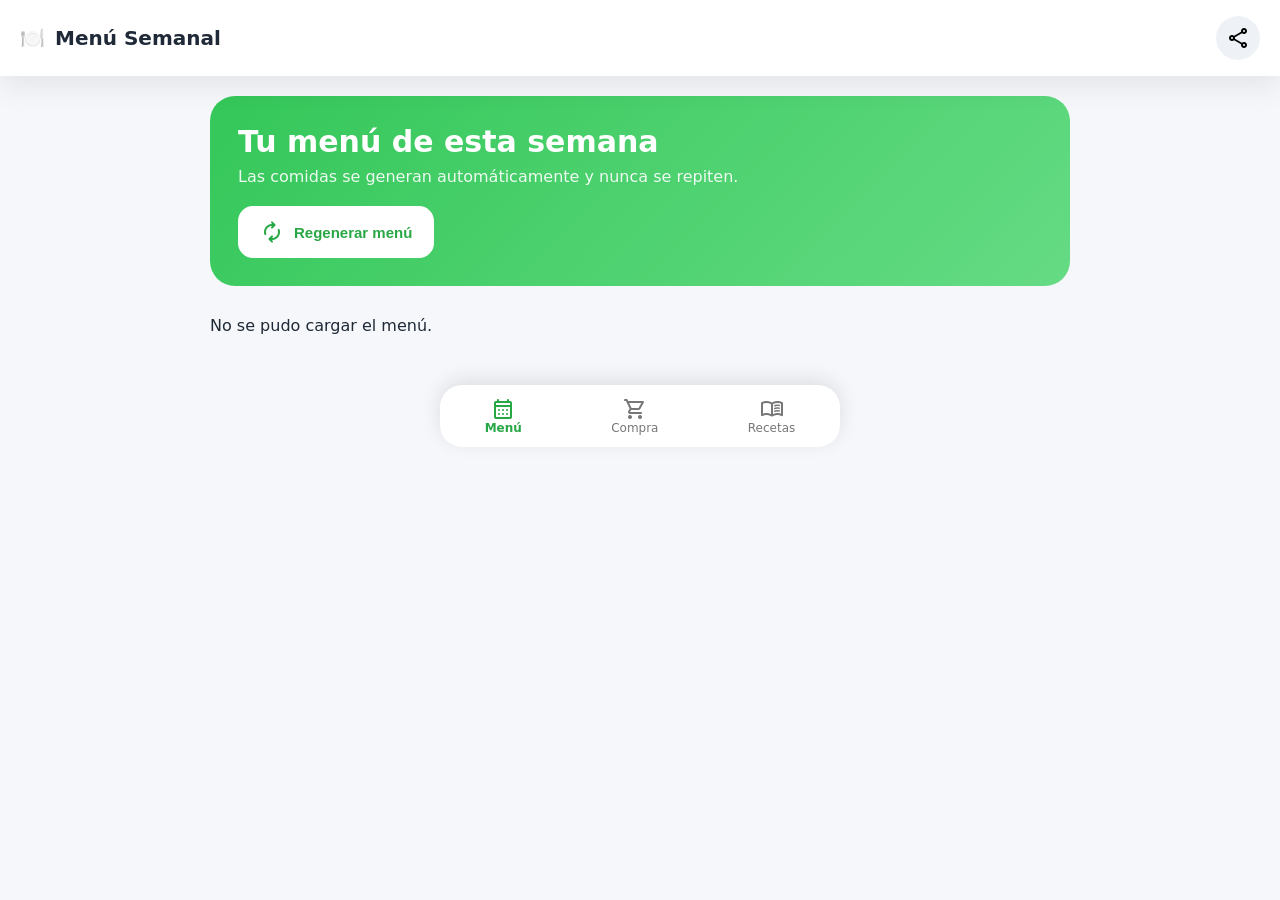
==== frontend/index.html @ f9eafb30 "haciendo el frontend" ====
<!DOCTYPE html>
<html lang="es">
<head>
    <meta charset="UTF-8">
    <meta name="viewport" content="width=device-width, initial-scale=1.0">
    <title>Mi Menú Semanal</title>

    <link rel="stylesheet" href="style.css">

    <!-- Iconos Material Symbols -->
    <link href="https://fonts.googleapis.com/css2?family=Material+Symbols+Rounded" rel="stylesheet">
</head>
<body>

<header class="topbar">

    <div class="logo">
        🍽️ <span>Menú Semanal</span>
    </div>

    <button class="icon-button" id="shareMenuButton">
        <span class="material-symbols-rounded">share</span>
    </button>

</header>

<!-- Dropdown compartir -->

<div class="dropdown hidden" id="shareDropdown">

    <button onclick="shareMenu('copy')">
        <span class="material-symbols-rounded">content_copy</span>
        Copiar
    </button>

    <button onclick="shareMenu('whatsapp')">
        <span class="material-symbols-rounded">chat</span>
        WhatsApp
    </button>

    <button onclick="shareMenu('email')">
        <span class="material-symbols-rounded">mail</span>
        Email
    </button>

</div>


<main class="container">

    <section class="hero">

        <h1>Tu menú de esta semana</h1>

        <p>Las comidas se generan automáticamente y nunca se repiten.</p>

        <button class="primary" id="generateButton">
            <span class="material-symbols-rounded">autorenew</span>
            Regenerar menú
        </button>

    </section>


    <section id="weekGrid" class="week-grid">

        <!-- Se rellenará desde JS -->

    </section>

</main>

<!-- Navegación móvil -->

<nav class="bottom-nav">

    <a href="index.html" class="active">
        <span class="material-symbols-rounded">calendar_month</span>
        Menú
    </a>

    <a href="lista_compra.html">
        <span class="material-symbols-rounded">shopping_cart</span>
        Compra
    </a>

    <a href="agregar_recetas.html">
        <span class="material-symbols-rounded">menu_book</span>
        Recetas
    </a>

</nav>


<!-- Modal -->

<div id="modal" class="modal hidden">

    <div class="modal-content">

        <span class="material-symbols-rounded modal-icon">
            warning
        </span>

        <h2>¿Generar un nuevo menú?</h2>

        <p>
            El menú actual se sustituirá por otro completamente aleatorio.
        </p>

        <div class="modal-buttons">

            <button class="secondary" id="cancelModal">
                Cancelar
            </button>

            <button class="danger" id="confirmModal">
                Sí, regenerar
            </button>

        </div>

    </div>

</div>

<script src="script.js"></script>

</body>
</html>
---- frontend/style.css ----
:root{

    --green:#34C759;
    --green-dark:#28A745;
    --orange:#FF9F0A;

    --background:#F5F7FA;
    --surface:#FFFFFF;

    --text:#1F2937;
    --muted:#6B7280;

    --danger:#EF4444;

    --shadow:0 10px 30px rgba(0,0,0,.08);

    --radius:18px;

}

*{
    margin:0;
    padding:0;
    box-sizing:border-box;
}

body{

    background:var(--background);
    font-family:Inter,system-ui,sans-serif;
    color:var(--text);
    padding-bottom:90px;

}

.container{
    padding:20px;
    max-width:900px;
    margin:auto;
}

.topbar{

    position:sticky;
    top:0;
    z-index:100;

    display:flex;
    justify-content:space-between;
    align-items:center;

    background:var(--surface);
    padding:16px 20px;

    box-shadow:var(--shadow);

}

.logo{

    font-weight:700;
    display:flex;
    gap:10px;
    align-items:center;
    font-size:20px;

}

.icon-button{

    width:44px;
    height:44px;

    border:none;
    border-radius:50%;

    background:#EEF2F7;

    display:flex;
    align-items:center;
    justify-content:center;

    cursor:pointer;

}

.material-symbols-rounded{
    font-size:24px;
}

/* Hero */

.hero{

    background:linear-gradient(135deg,var(--green),#65DB84);

    color:white;
    padding:28px;
    border-radius:25px;

    margin-bottom:30px;

}

.hero h1{
    font-size:30px;
    margin-bottom:8px;
}

.hero p{
    opacity:.9;
    margin-bottom:20px;
}

/* Botones */

button{

    cursor:pointer;
    border:none;

    transition:.2s;

    font-size:15px;

}

button:hover{
    transform:translateY(-2px);
}

.primary{

    background:white;
    color:var(--green-dark);

    padding:14px 22px;

    border-radius:15px;

    display:flex;
    align-items:center;
    gap:10px;

    font-weight:700;

}

.secondary{

    background:#E5E7EB;
    color:#111827;

    padding:12px 20px;
    border-radius:15px;

}

.danger{

    background:var(--danger);
    color:white;

    padding:12px 20px;
    border-radius:15px;

}

/* Tarjetas semana */

.week-grid{

    display:grid;
    grid-template-columns:repeat(auto-fit,minmax(220px,1fr));
    gap:18px;

}

.day-card{

    background:var(--surface);
    border-radius:22px;
    padding:18px;

    box-shadow:var(--shadow);

    display:flex;
    flex-direction:column;
    gap:12px;

}

.day-header{

    display:flex;
    justify-content:space-between;
    align-items:center;

}

.day-header h3{
    color:var(--green-dark);
}

.food{

    font-size:18px;
    font-weight:600;
}

.food small{

    display:block;
    color:var(--muted);
    margin-top:6px;

}

/* Navegación inferior */

.bottom-nav{

    position:fixed;
    bottom:0;
    left:0;
    width:100%;

    background:white;

    display:flex;
    justify-content:space-around;

    box-shadow:0 -5px 20px rgba(0,0,0,.1);

    padding:12px 0;

}

.bottom-nav a{

    text-decoration:none;
    color:#777;

    display:flex;
    flex-direction:column;
    align-items:center;

    font-size:12px;

}

.bottom-nav a.active{
    color:var(--green-dark);
    font-weight:bold;
}

/* Dropdown compartir */

.dropdown{

    position:absolute;
    top:72px;
    right:20px;

    width:180px;

    background:white;

    border-radius:18px;
    box-shadow:var(--shadow);

    overflow:hidden;

}

.dropdown button{

    width:100%;

    display:flex;
    align-items:center;
    gap:12px;

    padding:14px;

    background:none;

}

.dropdown button:hover{
    background:#F3F4F6;
}

/* Modal */

.modal{

    position:fixed;
    inset:0;

    background:rgba(0,0,0,.4);

    display:flex;
    justify-content:center;
    align-items:center;

    padding:20px;

}

.modal-content{

    background:white;

    width:100%;
    max-width:360px;

    padding:28px;
    border-radius:24px;

    text-align:center;

    box-shadow:var(--shadow);

}

.modal-icon{

    color:var(--orange);
    font-size:48px;
    margin-bottom:10px;

}

.modal-buttons{

    display:flex;
    gap:12px;
    margin-top:24px;

}

.modal-buttons button{
    flex:1;
}

/* Utilidades */

.hidden{
    display:none;
}

/* Tablet */

@media (min-width:768px){

    body{
        padding-bottom:30px;
    }

    .bottom-nav{

        position:static;

        margin:30px auto 0;
        width:400px;

        border-radius:22px;

    }

}


/* ========= HERO COLORES ========= */

.shoppingHero{
    background:linear-gradient(135deg,#FF9F0A,#FFCC66);
}

.recipeHero{
    background:linear-gradient(135deg,#34C759,#4ADE80);
}

/* ========= LISTA COMPRA ========= */

.shopping-list{
    display:flex;
    flex-direction:column;
    gap:14px;
}

.shopping-item{
    display:flex;
    align-items:center;
    gap:16px;
    background:white;
    padding:16px;
    border-radius:18px;
    box-shadow:var(--shadow);
}

.shopping-item input[type=checkbox]{
    width:24px;
    height:24px;
    accent-color:var(--green);
}

.shopping-info{
    display:flex;
    flex-direction:column;
}

.shopping-info span{
    color:var(--muted);
    font-size:14px;
}

/* ========= FORMULARIO RECETAS ========= */

.recipe-form{
    display:flex;
    flex-direction:column;
    gap:14px;
}

.recipe-form label{
    font-weight:600;
}

.recipe-form input{
    padding:14px;
    border-radius:14px;
    border:1px solid #D1D5DB;
    font-size:15px;
}

.ingredients-header{
    display:flex;
    justify-content:space-between;
    align-items:center;
    margin-top:20px;
}

.primary.small{
    padding:10px 14px;
    font-size:14px;
}

/* Ingrediente */

.ingredient-row{
    display:grid;
    grid-template-columns:2fr 1fr 1fr 45px;
    gap:8px;
    margin-bottom:10px;
}

.ingredient-row input{
    padding:12px;
}

.deleteIngredient{
    background:#FEE2E2;
    color:#DC2626;
    border-radius:12px;
}

/* Guardar */

.submitButton{
    justify-content:center;
    margin-top:10px;
}

/* Separador */

.separator{
    margin:35px 0;
    border:none;
    border-top:1px solid #E5E7EB;
}

.sectionTitle{
    margin-bottom:20px;
}

/* ========= TARJETAS RECETAS ========= */

.recipe-grid{
    display:flex;
    flex-direction:column;
    gap:18px;
}

.recipe-card{
    background:white;
    border-radius:20px;
    overflow:hidden;
    box-shadow:var(--shadow);
    position:relative;
}

.recipe-photo{
    width:100%;
    height:180px;
    object-fit:cover;
}

.recipe-placeholder{
    height:180px;
    display:flex;
    justify-content:center;
    align-items:center;
    background:#F3F4F6;
    font-size:64px;
}

.recipe-content{
    padding:18px;
}

.recipe-content h3{
    margin-bottom:12px;
}

.recipe-content ul{
    padding-left:18px;
    color:#4B5563;
    line-height:1.5;
}

.deleteRecipe{
    position:absolute;
    top:12px;
    right:12px;
    background:rgba(255,255,255,.9);
    width:40px;
    height:40px;
    border-radius:50%;
    color:#DC2626;
}

/* ========= RESPONSIVE ========= */

@media (max-width:600px){

    .ingredient-row{
        grid-template-columns:1fr;
    }

    .deleteIngredient{
        height:44px;
    }

}

@media (min-width:900px){

    .recipe-grid{
        display:grid;
        grid-template-columns:repeat(2,1fr);
        gap:20px;
    }

}
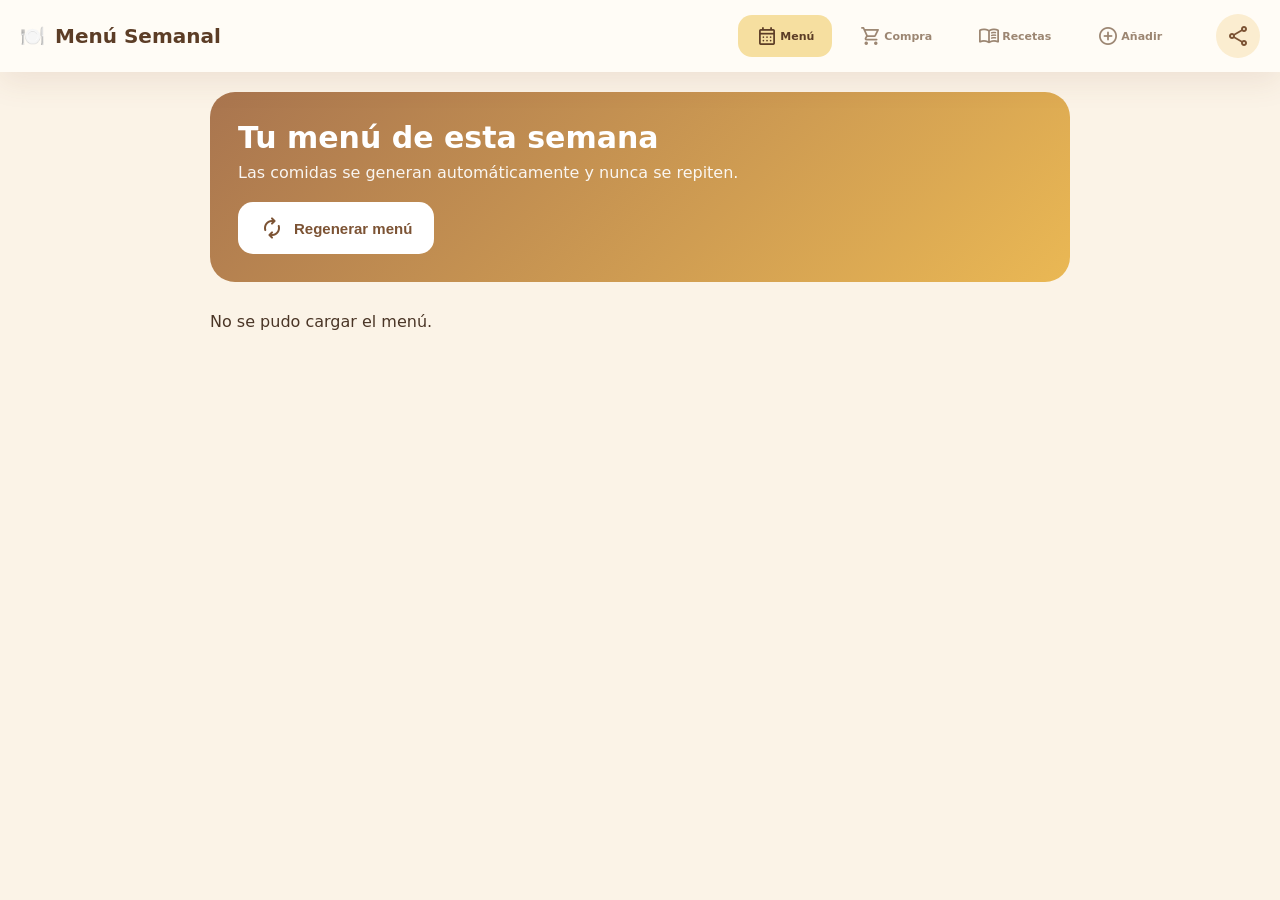
==== commit de8296ba: "terminando codigo. mejoras de añadr ingredientes y animacion" ====
--- a/frontend/index.html
+++ b/frontend/index.html
@@ -1,4 +1,3 @@
-
 <!DOCTYPE html>
 <html lang="es">
 <head>
@@ -18,6 +17,30 @@
     <div class="logo">
         🍽️ <span>Menú Semanal</span>
     </div>
+
+    <nav class="top-nav">
+
+        <a href="index.html" class="nav-link active">
+            <span class="material-symbols-rounded">calendar_month</span>
+            Menú
+        </a>
+
+        <a href="lista_compra.html" class="nav-link">
+            <span class="material-symbols-rounded">shopping_cart</span>
+            Compra
+        </a>
+
+        <a href="recetas.html" class="nav-link">
+            <span class="material-symbols-rounded">menu_book</span>
+            Recetas
+        </a>
+
+        <a href="agregar_recetas.html" class="nav-link">
+            <span class="material-symbols-rounded">add_circle</span>
+            Añadir
+        </a>
+
+    </nav>
 
     <button class="icon-button" id="shareMenuButton">
         <span class="material-symbols-rounded">share</span>
@@ -71,26 +94,35 @@
 
 </main>
 
-<!-- Navegación móvil -->
+<!-- Modal: elegir receta para un día -->
 
-<nav class="bottom-nav">
+<div id="chooseRecipeModal" class="modal hidden">
 
-    <a href="index.html" class="active">
-        <span class="material-symbols-rounded">calendar_month</span>
-        Menú
-    </a>
+    <div class="modal-content big">
 
-    <a href="lista_compra.html">
-        <span class="material-symbols-rounded">shopping_cart</span>
-        Compra
-    </a>
+        <div class="modal-header">
 
-    <a href="agregar_recetas.html">
-        <span class="material-symbols-rounded">menu_book</span>
-        Recetas
-    </a>
+            <h2>Cambiar receta de <span id="chooseRecipeDay"></span></h2>
 
-</nav>
+            <button class="icon-button" id="closeChooseModal">
+                <span class="material-symbols-rounded">close</span>
+            </button>
+
+        </div>
+
+        <input
+            type="text"
+            id="recipeSearchInput"
+            class="search-input"
+            placeholder="Buscar receta...">
+
+        <div id="chooseRecipeList" class="choose-recipe-list">
+
+        </div>
+
+    </div>
+
+</div>
 
 
 <!-- Modal -->
--- a/frontend/style.css
+++ b/frontend/style.css
@@ -1,19 +1,22 @@
-
 :root{
 
-    --green:#34C759;
-    --green-dark:#28A745;
-    --orange:#FF9F0A;
-
-    --background:#F5F7FA;
-    --surface:#FFFFFF;
-
-    --text:#1F2937;
-    --muted:#6B7280;
-
-    --danger:#EF4444;
-
-    --shadow:0 10px 30px rgba(0,0,0,.08);
+    --brown:#A9754F;
+    --brown-dark:#7C5334;
+    --brown-darker:#5C3D26;
+
+    --yellow:#EAB854;
+    --yellow-light:#F6DFA0;
+    --yellow-pale:#FBEDD0;
+
+    --background:#FBF3E7;
+    --surface:#FFFCF6;
+
+    --text:#4A3526;
+    --muted:#9C8672;
+
+    --danger:#E0665C;
+
+    --shadow:0 10px 30px rgba(124,83,52,.10);
 
     --radius:18px;
 
@@ -25,12 +28,15 @@
     box-sizing:border-box;
 }
 
+html{
+    overflow-x:hidden;
+}
+
 body{
 
     background:var(--background);
     font-family:Inter,system-ui,sans-serif;
     color:var(--text);
-    padding-bottom:90px;
 
 }
 
@@ -38,7 +44,16 @@
     padding:20px;
     max-width:900px;
     margin:auto;
-}
+
+    /* Todas las páginas comparten una altura mínima parecida para
+       que el deslizamiento no "salte" cuando una tiene mucho menos
+       contenido que otra (por ejemplo, un error al cargar el menú). */
+    min-height:70vh;
+}
+
+/* ========================================================
+   HEADER + NAVEGACIÓN (todo integrado arriba)
+   ======================================================== */
 
 .topbar{
 
@@ -47,11 +62,13 @@
     z-index:100;
 
     display:flex;
+    flex-wrap:wrap;
     justify-content:space-between;
     align-items:center;
+    gap:10px 16px;
 
     background:var(--surface);
-    padding:16px 20px;
+    padding:14px 20px;
 
     box-shadow:var(--shadow);
 
@@ -64,6 +81,9 @@
     gap:10px;
     align-items:center;
     font-size:20px;
+    color:var(--brown-darker);
+
+    flex:1 1 auto;
 
 }
 
@@ -75,13 +95,16 @@
     border:none;
     border-radius:50%;
 
-    background:#EEF2F7;
+    background:var(--yellow-pale);
+    color:var(--brown-dark);
 
     display:flex;
     align-items:center;
     justify-content:center;
 
     cursor:pointer;
+
+    order:2;
 
 }
 
@@ -89,11 +112,59 @@
     font-size:24px;
 }
 
+/* Navegación dentro del header */
+
+.top-nav{
+
+    order:3;
+    flex-basis:100%;
+
+    display:flex;
+    justify-content:space-around;
+    gap:4px;
+
+}
+
+.nav-link{
+
+    display:flex;
+    flex-direction:column;
+    align-items:center;
+    gap:2px;
+
+    text-decoration:none;
+    color:var(--muted);
+
+    padding:8px 14px;
+    border-radius:14px;
+
+    font-size:11px;
+    font-weight:700;
+
+    transition:color .2s;
+
+}
+
+.nav-link .material-symbols-rounded{
+    font-size:22px;
+}
+
+.nav-link.active{
+
+    color:var(--brown-darker);
+    background:var(--yellow-light);
+
+    /* Nombre compartido entre páginas: el navegador desliza esta
+       "píldora" de una posición a otra al navegar (View Transitions). */
+    view-transition-name:navIndicator;
+
+}
+
 /* Hero */
 
 .hero{
 
-    background:linear-gradient(135deg,var(--green),#65DB84);
+    background:linear-gradient(135deg,var(--brown),var(--yellow));
 
     color:white;
     padding:28px;
@@ -109,7 +180,7 @@
 }
 
 .hero p{
-    opacity:.9;
+    opacity:.92;
     margin-bottom:20px;
 }
 
@@ -133,7 +204,7 @@
 .primary{
 
     background:white;
-    color:var(--green-dark);
+    color:var(--brown-dark);
 
     padding:14px 22px;
 
@@ -149,8 +220,8 @@
 
 .secondary{
 
-    background:#E5E7EB;
-    color:#111827;
+    background:var(--yellow-pale);
+    color:var(--brown-darker);
 
     padding:12px 20px;
     border-radius:15px;
@@ -189,6 +260,43 @@
     flex-direction:column;
     gap:12px;
 
+    cursor:pointer;
+    user-select:none;
+
+    border:2px solid transparent;
+    transition:transform .15s, box-shadow .15s, border-color .15s, opacity .15s;
+
+}
+
+.day-card:hover{
+    transform:translateY(-2px);
+    box-shadow:0 14px 34px rgba(124,83,52,.16);
+}
+
+.day-card:active{
+    cursor:grabbing;
+}
+
+.day-card.dragging{
+    opacity:.4;
+}
+
+.day-card.drag-over{
+    border-color:var(--yellow);
+    background:var(--yellow-pale);
+}
+
+.day-hint{
+    display:flex;
+    align-items:center;
+    gap:4px;
+    color:var(--muted);
+    font-size:12px;
+    margin-top:2px;
+}
+
+.day-hint .material-symbols-rounded{
+    font-size:16px;
 }
 
 .day-header{
@@ -200,7 +308,7 @@
 }
 
 .day-header h3{
-    color:var(--green-dark);
+    color:var(--brown-dark);
 }
 
 .food{
@@ -217,44 +325,6 @@
 
 }
 
-/* Navegación inferior */
-
-.bottom-nav{
-
-    position:fixed;
-    bottom:0;
-    left:0;
-    width:100%;
-
-    background:white;
-
-    display:flex;
-    justify-content:space-around;
-
-    box-shadow:0 -5px 20px rgba(0,0,0,.1);
-
-    padding:12px 0;
-
-}
-
-.bottom-nav a{
-
-    text-decoration:none;
-    color:#777;
-
-    display:flex;
-    flex-direction:column;
-    align-items:center;
-
-    font-size:12px;
-
-}
-
-.bottom-nav a.active{
-    color:var(--green-dark);
-    font-weight:bold;
-}
-
 /* Dropdown compartir */
 
 .dropdown{
@@ -265,7 +335,7 @@
 
     width:180px;
 
-    background:white;
+    background:var(--surface);
 
     border-radius:18px;
     box-shadow:var(--shadow);
@@ -285,11 +355,12 @@
     padding:14px;
 
     background:none;
+    color:var(--text);
 
 }
 
 .dropdown button:hover{
-    background:#F3F4F6;
+    background:var(--yellow-pale);
 }
 
 /* Modal */
@@ -299,7 +370,7 @@
     position:fixed;
     inset:0;
 
-    background:rgba(0,0,0,.4);
+    background:rgba(74,53,38,.45);
 
     display:flex;
     justify-content:center;
@@ -311,7 +382,7 @@
 
 .modal-content{
 
-    background:white;
+    background:var(--surface);
 
     width:100%;
     max-width:360px;
@@ -327,7 +398,7 @@
 
 .modal-icon{
 
-    color:var(--orange);
+    color:var(--yellow);
     font-size:48px;
     margin-bottom:10px;
 
@@ -345,42 +416,141 @@
     flex:1;
 }
 
+/* Modal grande: elegir receta para un día */
+
+.modal-content.big{
+
+    max-width:480px;
+    width:92%;
+    max-height:82vh;
+
+    text-align:left;
+    padding:24px;
+
+    display:flex;
+    flex-direction:column;
+
+}
+
+.modal-header{
+
+    display:flex;
+    justify-content:space-between;
+    align-items:center;
+    margin-bottom:18px;
+
+}
+
+.modal-header h2{
+    font-size:20px;
+}
+
+.search-input{
+
+    width:100%;
+    padding:14px 16px;
+    border-radius:14px;
+    border:1px solid #E2D2BC;
+    font-size:15px;
+    margin-bottom:16px;
+    background:var(--surface);
+    color:var(--text);
+
+}
+
+.choose-recipe-list{
+
+    overflow-y:auto;
+    display:flex;
+    flex-direction:column;
+    gap:10px;
+
+    flex:1;
+
+}
+
+.choose-recipe-item{
+
+    width:100%;
+
+    display:flex;
+    justify-content:space-between;
+    align-items:center;
+
+    background:var(--yellow-pale);
+    border-radius:14px;
+    padding:14px 16px;
+
+    text-align:left;
+
+    color:var(--text);
+
+}
+
+.choose-recipe-item:hover{
+    background:var(--yellow-light);
+    transform:none;
+}
+
+.choose-recipe-name{
+    font-weight:600;
+}
+
+.choose-recipe-count{
+    color:var(--muted);
+    font-size:13px;
+    white-space:nowrap;
+    margin-left:10px;
+}
+
+.choose-recipe-empty{
+    color:var(--muted);
+    text-align:center;
+    padding:20px 0;
+}
+
 /* Utilidades */
 
 .hidden{
     display:none;
 }
 
-/* Tablet */
+/* Tablet y superior: header en una sola fila */
 
 @media (min-width:768px){
 
-    body{
-        padding-bottom:30px;
+    .topbar{
+        flex-wrap:nowrap;
     }
 
-    .bottom-nav{
-
-        position:static;
-
-        margin:30px auto 0;
-        width:400px;
-
-        border-radius:22px;
-
+    .top-nav{
+        order:0;
+        flex-basis:auto;
+        flex:1;
+        justify-content:center;
+        gap:10px;
     }
 
+    .icon-button{
+        order:0;
+    }
+
+    .nav-link{
+        flex-direction:row;
+        padding:10px 18px;
+    }
+
 }
 
 
 /* ========= HERO COLORES ========= */
 
 .shoppingHero{
-    background:linear-gradient(135deg,#FF9F0A,#FFCC66);
+    background:linear-gradient(135deg,var(--yellow),#F7D98A);
 }
 
 .recipeHero{
-    background:linear-gradient(135deg,#34C759,#4ADE80);
+    background:linear-gradient(135deg,var(--brown),#C79A6C);
 }
 
 /* ========= LISTA COMPRA ========= */
@@ -395,7 +565,7 @@
     display:flex;
     align-items:center;
     gap:16px;
-    background:white;
+    background:var(--surface);
     padding:16px;
     border-radius:18px;
     box-shadow:var(--shadow);
@@ -404,7 +574,7 @@
 .shopping-item input[type=checkbox]{
     width:24px;
     height:24px;
-    accent-color:var(--green);
+    accent-color:var(--brown);
 }
 
 .shopping-info{
@@ -427,13 +597,16 @@
 
 .recipe-form label{
     font-weight:600;
+    color:var(--brown-darker);
 }
 
 .recipe-form input{
     padding:14px;
     border-radius:14px;
-    border:1px solid #D1D5DB;
+    border:1px solid #E2D2BC;
     font-size:15px;
+    background:var(--surface);
+    color:var(--text);
 }
 
 .ingredients-header{
@@ -457,13 +630,45 @@
     margin-bottom:10px;
 }
 
-.ingredient-row input{
+.ingredient-row input,
+.ingredient-row select{
     padding:12px;
+    border-radius:14px;
+    border:1.5px solid var(--brown);
+    font-size:15px;
+    background:var(--surface);
+    color:var(--text);
+    font-family:inherit;
+    transition:background-color .2s ease, border-color .2s ease, color .2s ease;
+}
+
+/* Fila "fantasma": todavía no se ha escrito nada en ella.
+   Apagada, en gris translúcido, invitando a escribir el
+   siguiente ingrediente. */
+
+.ingredient-row.ghost input,
+.ingredient-row.ghost select{
+    background:rgba(124,109,94,.08);
+    border-color:#9A8D7D;
+    color:var(--muted);
+}
+
+.ingredient-row.ghost input::placeholder{
+    color:var(--muted);
+}
+
+.ingredient-row.ghost .deleteIngredient{
+    opacity:.4;
+}
+
+.ingredient-unit.invalid{
+    border-color:var(--danger);
+    box-shadow:0 0 0 2px rgba(224,102,92,.18);
 }
 
 .deleteIngredient{
-    background:#FEE2E2;
-    color:#DC2626;
+    background:#F7DEDA;
+    color:#B9463C;
     border-radius:12px;
 }
 
@@ -479,7 +684,7 @@
 .separator{
     margin:35px 0;
     border:none;
-    border-top:1px solid #E5E7EB;
+    border-top:1px solid #E9DCC7;
 }
 
 .sectionTitle{
@@ -495,51 +700,149 @@
 }
 
 .recipe-card{
-    background:white;
+    background:var(--surface);
     border-radius:20px;
-    overflow:hidden;
     box-shadow:var(--shadow);
     position:relative;
-}
-
-.recipe-photo{
-    width:100%;
-    height:180px;
-    object-fit:cover;
-}
-
-.recipe-placeholder{
-    height:180px;
-    display:flex;
-    justify-content:center;
-    align-items:center;
-    background:#F3F4F6;
-    font-size:64px;
-}
-
-.recipe-content{
     padding:18px;
-}
-
-.recipe-content h3{
-    margin-bottom:12px;
-}
-
-.recipe-content ul{
+
+    cursor:pointer;
+    transition:box-shadow .15s;
+}
+
+.recipe-card:hover{
+    box-shadow:0 14px 34px rgba(124,83,52,.16);
+}
+
+.recipe-card-header{
+    display:flex;
+    align-items:center;
+    gap:14px;
+    padding-right:44px;
+}
+
+.recipe-icon{
+    font-size:32px;
+    flex-shrink:0;
+}
+
+.recipe-card-header h3{
+    margin-bottom:2px;
+    color:var(--brown-darker);
+}
+
+.recipe-card-header small{
+    color:var(--muted);
+}
+
+.ingredients-panel{
+    display:none;
     padding-left:18px;
-    color:#4B5563;
-    line-height:1.5;
+    color:#5B4633;
+    line-height:1.6;
+    margin-top:14px;
+    border-top:1px solid #E9DCC7;
+    padding-top:14px;
+}
+
+.recipe-card.expanded .ingredients-panel{
+    display:block;
+}
+
+.recipe-card.expanded .recipe-card-header small::after{
+    content:" (toca para cerrar)";
 }
 
 .deleteRecipe{
     position:absolute;
-    top:12px;
-    right:12px;
-    background:rgba(255,255,255,.9);
-    width:40px;
-    height:40px;
+    top:14px;
+    right:14px;
+    background:#F7DEDA;
+    width:36px;
+    height:36px;
     border-radius:50%;
-    color:#DC2626;
+    color:#B9463C;
+}
+
+/* ========================================================
+   TRANSICIONES ESTILO "DIAPOSITIVAS" ENTRE PÁGINAS
+   (View Transitions API — Chrome/Edge recientes;
+   en otros navegadores simplemente navega sin animación)
+   ======================================================== */
+
+@view-transition{
+    navigation:auto;
+}
+
+/* El header (con el indicador de navegación) se mantiene fijo:
+   no participa del deslizamiento del contenido, solo la píldora
+   activa se desliza suavemente de un enlace a otro. */
+
+header.topbar{
+    view-transition-name:siteHeader;
+}
+
+::view-transition-old(siteHeader),
+::view-transition-new(siteHeader){
+    animation:none;
+    mix-blend-mode:normal;
+}
+
+/* El resto de la página (el contenido) entra y sale en horizontal,
+   como diapositivas deslizándose. */
+
+/* Fijamos el grupo "root" al tamaño de la ventana en vez de dejar
+   que el navegador lo estire/encoja entre el alto de la página
+   antigua y la nueva: eso era lo que provocaba el efecto de
+   "rayado"/deformación al cambiar de página (por ejemplo si el
+   menú no cargaba por un fallo de Redis y la página quedaba mucho
+   más corta). */
+
+::view-transition-group(root){
+    animation-duration:.32s;
+    animation-timing-function:cubic-bezier(.4,0,.2,1);
+    width:100vw;
+    height:100vh;
+}
+
+::view-transition-image-pair(root){
+    isolation:isolate;
+}
+
+::view-transition-old(root){
+    width:100%;
+    height:100%;
+    object-fit:cover;
+    object-position:top;
+    animation-name:slideOutContent;
+    animation-duration:.32s;
+    animation-timing-function:cubic-bezier(.4,0,.2,1);
+    animation-fill-mode:both;
+}
+
+::view-transition-new(root){
+    width:100%;
+    height:100%;
+    object-fit:cover;
+    object-position:top;
+    animation-name:slideInContent;
+    animation-duration:.32s;
+    animation-timing-function:cubic-bezier(.4,0,.2,1);
+    animation-fill-mode:both;
+}
+
+@keyframes slideOutContent{
+    to{
+        transform:translateX(-24px);
+        opacity:0;
+    }
+}
+
+@keyframes slideInContent{
+    from{
+        transform:translateX(24px);
+        opacity:0;
+    }
 }
 
 /* ========= RESPONSIVE ========= */
